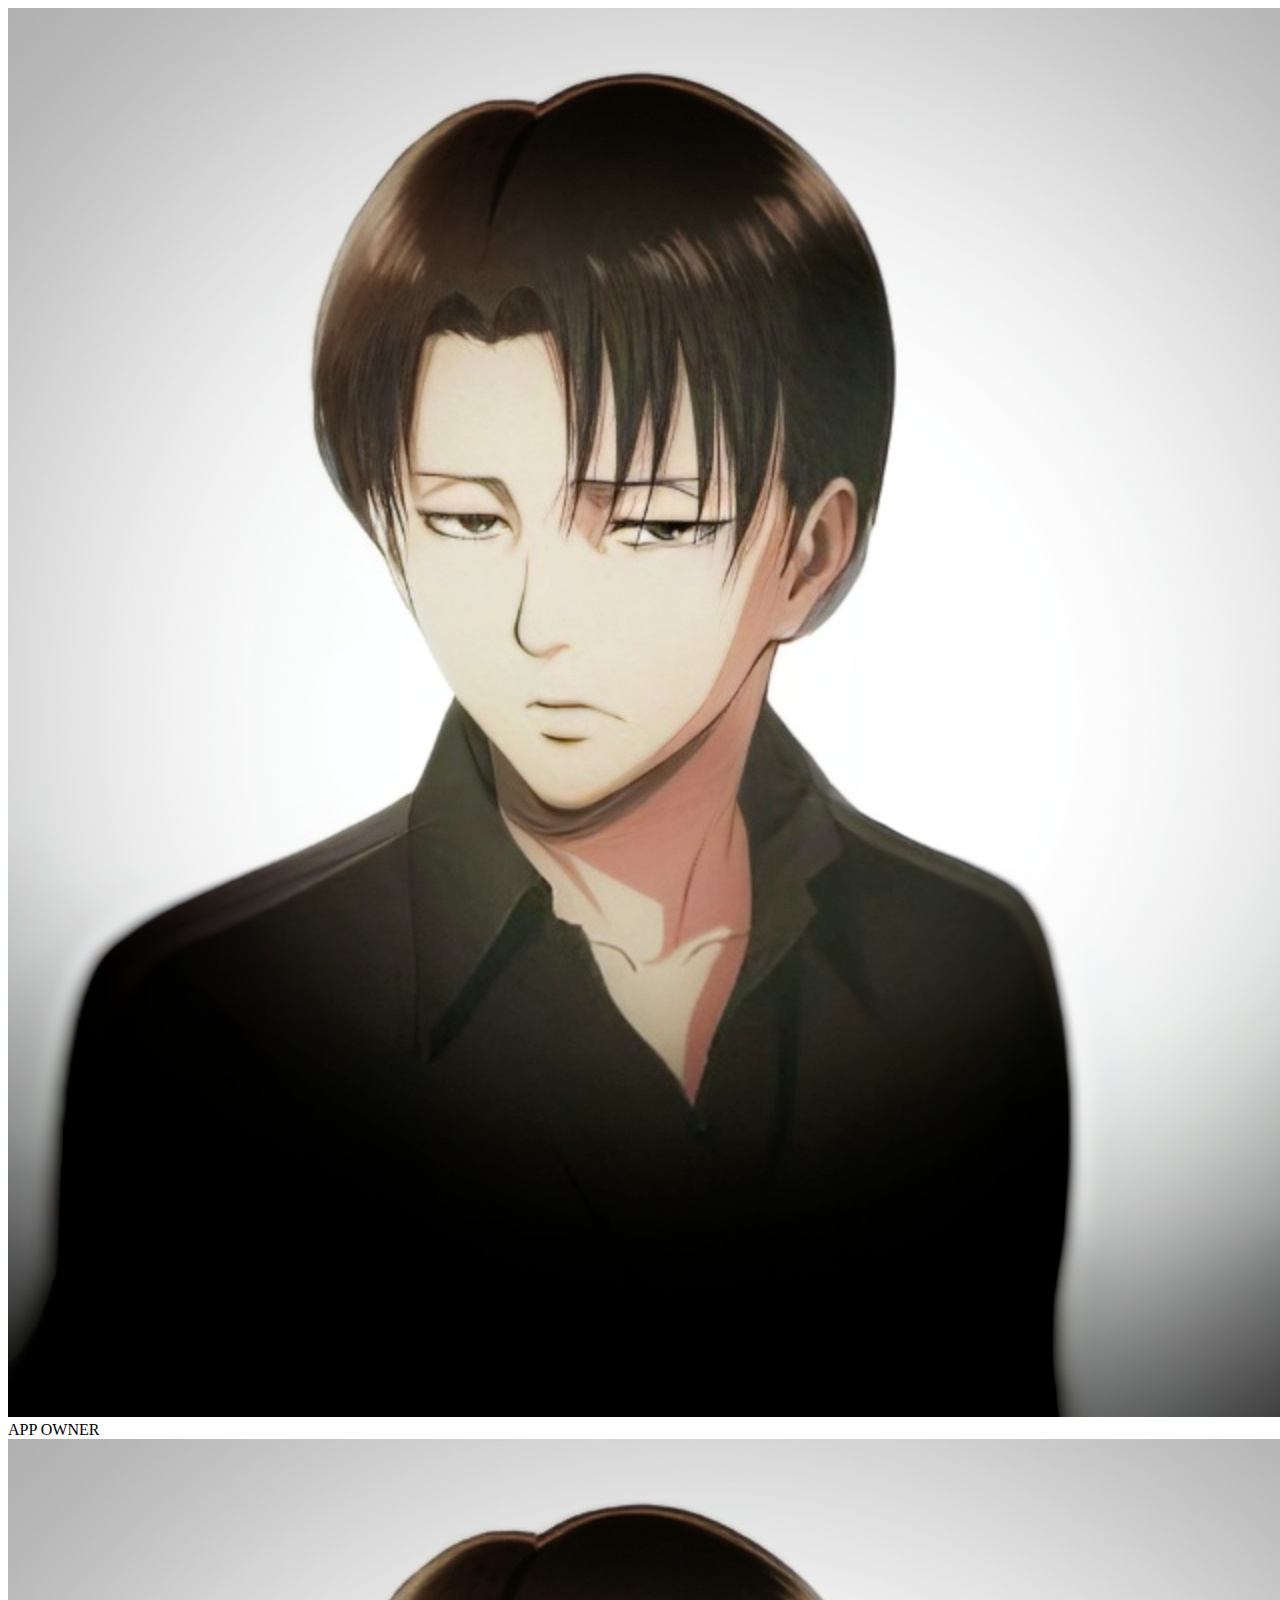
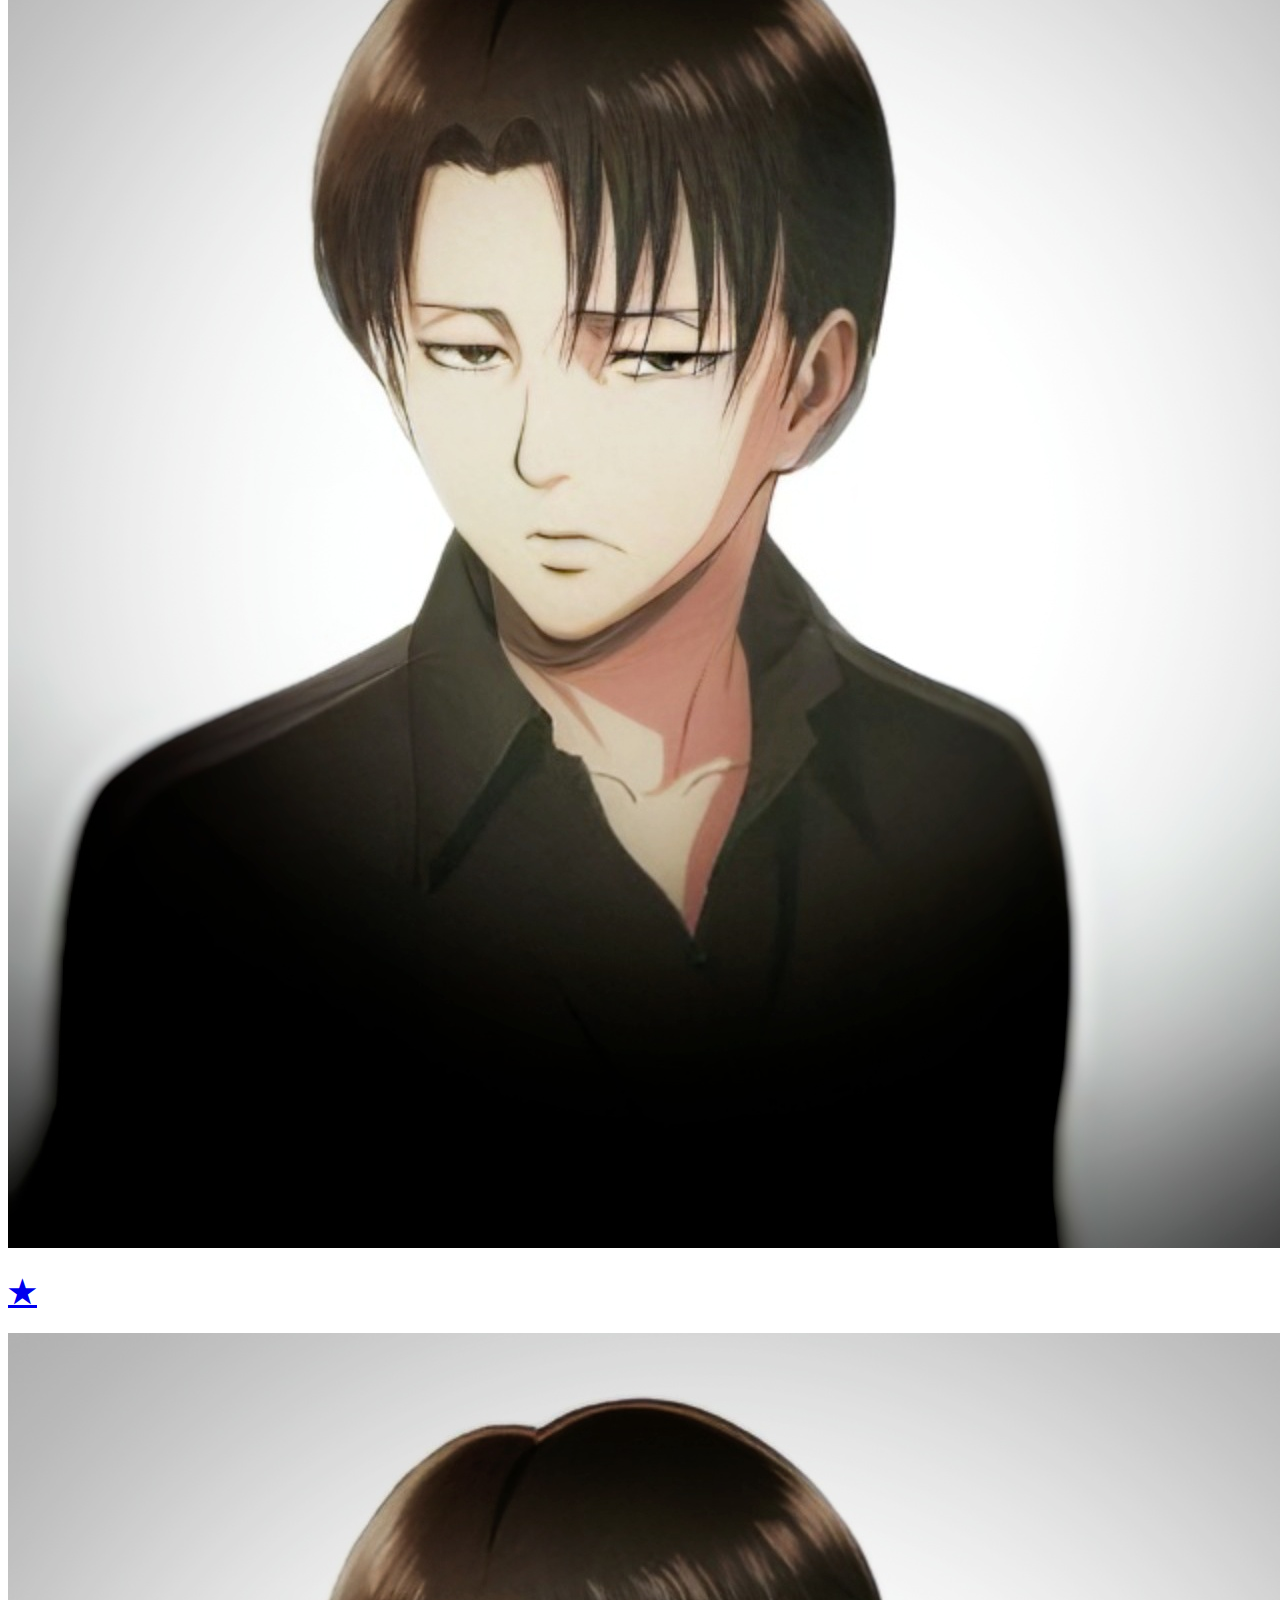
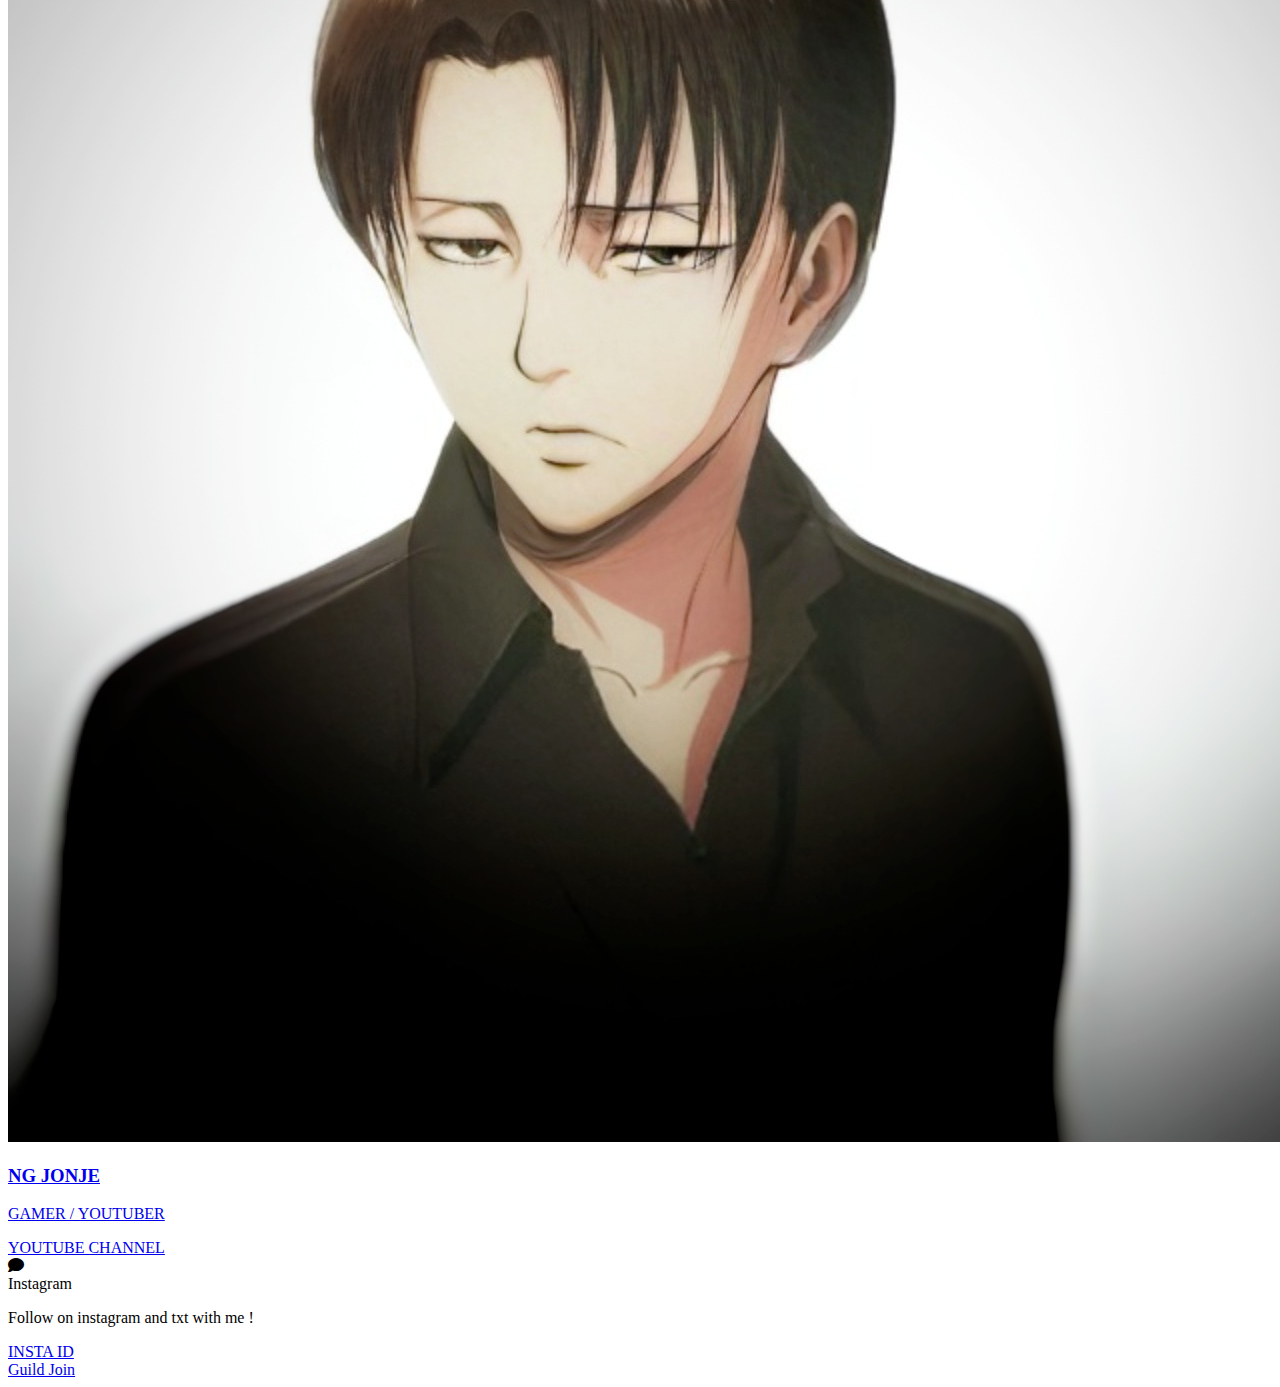
==== profile.html @ d86d6e84 "Add files via upload" ====
<!DOCTYPE html>
<html lang="en">
<head>
   <meta charset="UTF-8">
   <meta http-equiv="X-UA-Compatible" content="IE=edge">
   <meta name="viewport" content="width=device-width, initial-scale=1.0">
   <title>profile</title>

   <!-- font awesome cdn link  -->
   <link rel="stylesheet" href="https://cdnjs.cloudflare.com/ajax/libs/font-awesome/6.1.2/css/all.min.css">

   <!-- custom css file link  -->
   <link rel="stylesheet" href="style.css">

</head>
<body>
    <!-- navbar -->
    <nav class="navbar">
      <div class="logo_item">
        <img src="jonje.png" alt="jonje.exe"></i>APP OWNER
      </div>

      
      <div class="navbar_content">
      <a href="profile.html">
      <div class="user-image">
      <img src="jonje.png" id="Photo"/>
      </div>
      </nav>
      </div>
      </body>

<body>


<section class="user-profile">

   <h1 class="heading">★</h1>

   <div class="info">

      <div class="user">
         <img src="jonje.png" alt="">
         <h3>NG JONJE </h3>
         <p>GAMER / YOUTUBER</p>
         <a href="https://youtube.com/@Jonje_ff" class="inline-btn">YOUTUBE CHANNEL</a>
      </div>
   
      <div class="box-container">
   
      
         <div class="box">
            <div class="">
               <i class="fas fa-comment"></i>
               <div>
                  <span>Instagram</span>
                  <p>Follow on instagram and txt with me !</p>
               </div>
            </div>
            <a href="https://instagram.com/jonje.exe?utm_source=qr&igshid=MzNlNGNkZWQ4Mg%3D%3D" class="inline-btn">INSTA ID</a>
         </div>
   <div class="box">
   <div class="flex">
 
   </div>
   <a href="#" class="inline-btn">Guild Join</a>
   </div>
   
      </div>
   </div>

</section>
















<!-- custom js file link  -->
<script src="js/script.js"></script>

   
</body>
</html>
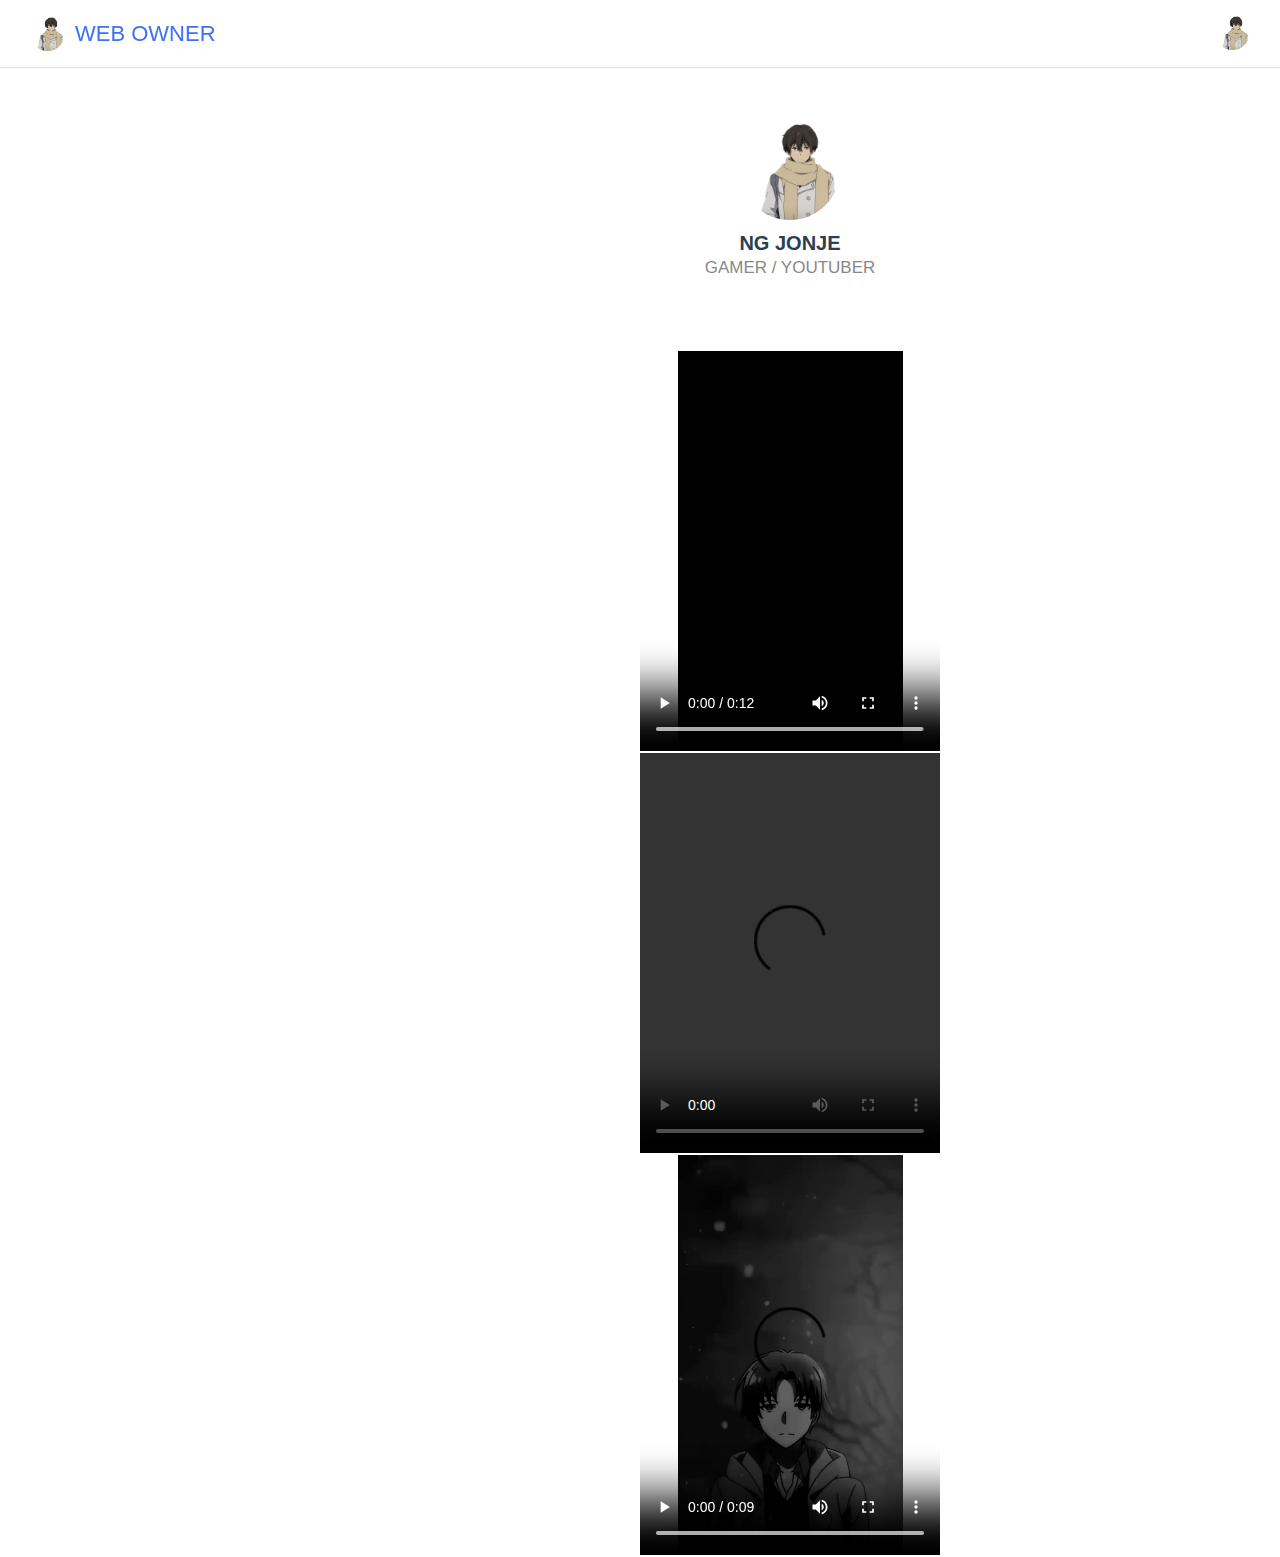
==== commit 412ba92a: "Add files via upload" ====
--- a/profile.html
+++ b/profile.html
@@ -17,12 +17,12 @@
     <!-- navbar -->
     <nav class="navbar">
       <div class="logo_item">
-        <img src="jonje.png" alt="jonje.exe"></i>APP OWNER
+        <img src="jonje.png" alt="jonje.exe"></i>WEB OWNER
       </div>
 
       
       <div class="navbar_content">
-      <a href="profile.html">
+      <a href="profile.html"></a>
       <div class="user-image">
       <img src="jonje.png" id="Photo"/>
       </div>
@@ -40,36 +40,37 @@
    <div class="info">
 
       <div class="user">
-         <img src="jonje.png" alt="">
+         <img src="jonje.png" alt="jonje">
          <h3>NG JONJE </h3>
          <p>GAMER / YOUTUBER</p>
-         <a href="https://youtube.com/@Jonje_ff" class="inline-btn">YOUTUBE CHANNEL</a>
+         </div>
       </div>
    
-      <div class="box-container">
-   
-      
-         <div class="box">
-            <div class="">
-               <i class="fas fa-comment"></i>
-               <div>
-                  <span>Instagram</span>
-                  <p>Follow on instagram and txt with me !</p>
-               </div>
-            </div>
-            <a href="https://instagram.com/jonje.exe?utm_source=qr&igshid=MzNlNGNkZWQ4Mg%3D%3D" class="inline-btn">INSTA ID</a>
-         </div>
-   <div class="box">
-   <div class="flex">
- 
-   </div>
-   <a href="#" class="inline-btn">Guild Join</a>
-   </div>
-   
-      </div>
-   </div>
+</section>
+</center>
 
-</section>
+
+
+<center><body>
+<video width="300" height="400" controls>
+  <source src="jonje.mp4" type="video/mp4">
+  </video>
+</body>
+</center>
+
+<center><body>
+<video width="300" height="400" controls>
+  <source src="jonje2.mp4" type="video/mp4">
+  </video>
+</body>
+</center>
+
+<center><body>
+<video width="300" height="400" controls>
+  <source src="jonje3.mp4" type="video/mp4">
+  </video>
+</body>
+</center>
 
 
 
@@ -86,9 +87,6 @@
 
 
 
-<!-- custom js file link  -->
-<script src="js/script.js"></script>
-
    
 </body>
 </html>--- a/style.css
+++ b/style.css
@@ -0,0 +1,1341 @@
+@import url('https://fonts.googleapis.com/css2?family=Nunito:wght@200;300;400;500;600;700&display=swap');
+
+:root{
+   --main-color:#8e44ad;
+   --red:#e74c3c;
+   --orange:#f39c12;
+   --light-color:#888;
+   --light-bg:#eee;
+   --black:#2c3e50;
+   --white:#fff;
+   --border:.1rem solid rgba(0,0,0,.2);
+}
+/* Import Google font - Poppins */
+@import url("https://fonts.googleapis.com/css2?family=Poppins:wght@200;300;400;500;600;700&display=swap");
+* {
+  margin: 0;
+  padding: 0;
+  box-sizing: border-box;
+  font-family: "Poppins", sans-serif;
+}
+:root {
+  --white-color: #fff;
+  --blue-color: #4070f4;
+  --grey-color: #707070;
+  --grey-color-light: #aaa;
+}
+
+
+/* navbar */
+.navbar {
+  position: fixed;
+  top: 0;
+  width: 100%;
+  left: 0;
+  background-color: var(--white-color);
+  display: flex;
+  align-items: center;
+  justify-content: space-between;
+  padding: 15px 30px;
+  z-index: 1000;
+  box-shadow: 0 0 2px var(--grey-color-light);
+}
+.logo_item {
+  display: flex;
+  align-items: center;
+  column-gap: 10px;
+  font-size: 22px;
+  font-weight: 500;
+  color: var(--blue-color);
+}
+.navbar img {
+  width: 35px;
+  height: 35px;
+  object-fit: cover;
+  border-radius: 50%;
+}
+
+*{
+   font-family: 'Nunito', sans-serif;
+   margin:0; padding:0;
+   box-sizing: border-box;
+   outline: none; border:none;
+   text-decoration: none;
+}
+
+*::selection{
+   background-color: var(--main-color);
+   color:#fff;
+}
+
+html{
+   font-size: 62.5%;
+   overflow-x: hidden;
+}
+
+html::-webkit-scrollbar{
+   width: 1rem;
+   height: .5rem;
+}
+
+html::-webkit-scrollbar-track{
+   background-color: transparent;
+}
+
+html::-webkit-scrollbar-thumb{
+   background-color: var(--main-color);
+}
+
+body{
+   background-color: var(--light-bg);
+   padding-left: 30rem;
+}
+
+
+body.active{
+   padding-left: 0;
+}
+
+section{
+   padding:2rem;
+   margin: 0 auto;
+   max-width: 1200px;
+}
+
+.heading{
+   font-size: 2.5rem;
+   color:var(--black);
+   margin-bottom: 2.5rem;
+   border-bottom: var(--border);
+   padding-bottom: 1.5rem;
+   text-transform: capitalize;
+}
+
+.inline-btn,
+.inline-option-btn,
+.inline-delete-btn,
+.btn,
+.delete-btn,
+.option-btn{
+   border-radius: .5rem;
+   color:#fff;
+   font-size: 1.8rem;
+   cursor: pointer;
+   text-transform: capitalize;
+   padding:1rem 3rem;
+   text-align: center;
+   margin-top: 1rem;
+}
+
+.btn,
+.delete-btn,
+.option-btn{
+   display: block;
+   width: 100%;
+}
+
+.inline-btn,
+.inline-option-btn,
+.inline-delete-btn{
+   display: inline-block;
+}
+
+.btn,
+.inline-btn{
+   background-color: var(--main-color);
+}
+
+.option-btn,
+.inline-option-btn{
+   background-color:var(--orange);
+}
+
+.delete-btn,
+.inline-delete-btn{
+   background-color: var(--red);
+}
+
+.inline-btn:hover,
+.inline-option-btn:hover,
+.inline-delete-btn:hover,
+.btn:hover,
+.delete-btn:hover,
+.option-btn:hover{
+   background-color: var(--black);
+   color: var(--white);
+}
+
+.flex-btn{
+   display: flex;
+   gap: 1rem;
+}
+
+.header{
+   position: sticky;
+   top:0; left:0; right: 0;
+   background-color: var(--white);
+   z-index: 1000;
+   border-bottom: var(--border);
+}
+
+.header .flex{
+   display: flex;
+   align-items: center;
+   justify-content: space-between;
+   position: relative;
+   padding: 1.5rem 2rem;
+}
+
+.header .flex .logo{
+   font-size: 2.5rem;
+   color: var(--black);
+}
+
+
+
+.header .flex .icons div{
+   font-size: 2rem;
+   color:var(--black);
+   background-color: var(--light-bg);
+   border-radius: .5rem;
+   height: 4.5rem;
+   width: 4.5rem;
+   line-height: 4.5rem;
+   cursor: pointer;
+   text-align: center;
+   margin-left: .7rem;
+}
+
+.header .flex .icons div:hover{
+   background-color: var(--black);
+   color:var(--white);
+}
+
+.header .flex .profile{
+   position: absolute;
+   top:120%; right: 2rem;
+   background-color: var(--white);
+   border-radius: .5rem;
+   padding: 1.5rem;
+   text-align: center;
+   overflow: hidden;
+   transform-origin: top right;
+   transform: scale(0);
+   transition: .2s linear;
+   width: 30rem;
+}
+
+.header .flex .profile .image{
+   height: 10rem;
+   width: 10rem;
+   border-radius: 50%;
+   object-fit: contain;
+   margin-bottom: 1rem;
+}
+
+.header .flex .profile .name{
+   font-size: 2rem;
+   color:var(--black);
+   overflow: hidden;
+   text-overflow: ellipsis;
+   white-space: nowrap;
+}
+
+.header .flex .profile .role{
+   font-size: 1.8rem;
+   color: var(--light-color);
+}
+
+
+.home-grid .box-container{
+   display: grid;
+   grid-template-columns: repeat(auto-fit, 27.5rem);
+   gap:1.5rem;
+   justify-content: center;
+   align-items: flex-start;
+}
+
+.home-grid .box-container .box{
+   background-color: var(--white);
+   border-radius: .5rem;
+   padding:2rem;
+}
+
+.home-grid .box-container .box .title{
+   font-size: 2rem;
+   color: var(--black);
+   text-transform: capitalize;
+}
+
+.home-grid .box-container .box .flex{
+   display: flex;
+   flex-wrap: wrap;
+   gap: 1.5rem;
+   margin-top: 2rem;
+}
+
+.home-grid .box-container .flex a{
+   background-color: var(--light-bg);
+   border-radius: .5rem;
+   padding: 1rem 1.5rem;
+   font-size: 1.5rem;
+}
+
+.home-grid .box-container .flex a i{
+   margin-right: 1rem;
+   color:var(--black);
+}
+
+.home-grid .box-container .flex a span{
+   color:var(--light-color);
+}
+
+.home-grid .box-container .flex a:hover{
+   background-color: var(--black);
+}
+
+.home-grid .box-container .flex a:hover span{
+   color:var(--white);
+}
+
+.home-grid .box-container .flex a:hover i{
+   color:var(--white);
+}
+
+.home-grid .box-container .tutor{
+   padding: 1rem 0;
+   font-size: 1.8rem;
+   color:var(--light-color);
+   line-height: 2;
+}
+
+.home-grid .box-container .likes{
+   color:var(--light-color);
+   font-size: 1.7rem;
+   margin-top: 1.5rem;
+}
+
+.home-grid .box-container .likes span{
+   color:var(--main-color);
+}
+
+.about .row{
+   display: flex;
+   align-items: center;
+   flex-wrap: wrap;
+   gap:1.5rem;
+}
+
+.about .row .image{
+   flex: 1 1 40rem;
+}
+
+.about .row .image img{
+   width: 100%;
+   height: 50rem;
+}
+
+.about .row .content{
+   flex: 1 1 40rem;
+}
+
+.about .row .content p{
+   font-size: 1.7rem;
+   line-height: 2;
+   color: var(--light-color);
+   padding: 1rem 0;
+}
+
+.about .row .content h3{
+   font-size: 3rem;
+   color:var(--black);
+   text-transform: capitalize;
+}
+
+.about .box-container{
+   display: grid;
+   grid-template-columns: repeat(auto-fit, minmax(27rem, 1fr));
+   gap:1.5rem;
+   justify-content: center;
+   align-items: flex-start;
+   margin-top: 3rem;
+}
+
+.about .box-container .box{
+   border-radius: .5rem;
+   background-color: var(--white);
+   padding: 2rem;
+   display: flex;
+   align-items: center;
+   gap: 2.5rem;
+}
+
+.about .box-container .box i{
+   font-size: 4rem;
+   color: var(--main-color);
+}
+
+.about .box-container .box h3{
+   font-size: 2.5rem;
+   color: var(--black);
+   margin-bottom: .3rem;
+}
+
+.about .box-container .box p{
+   font-size: 1.7rem;
+   color:var(--light-color);
+}
+
+.reviews .box-container{
+   display: grid;
+   grid-template-columns: repeat(auto-fit, minmax(30rem, 1fr));
+   gap:1.5rem;
+   justify-content: center;
+   align-items: flex-start;
+}
+
+.reviews .box-container .box{
+   border-radius: .5rem;
+   background-color: var(--white);
+   padding: 2rem;
+}
+
+.reviews .box-container .box p{
+   line-height: 1.7;
+   font-size: 1.7rem;
+   color: var(--light-color);
+}
+
+.reviews .box-container .box .student{
+   margin-top: 2rem;
+   display: flex;
+   align-items: center;
+   gap: 1.5rem;
+}
+
+.reviews .box-container .box .student img{
+   height: 5rem;
+   width: 5rem;
+   object-fit: cover;
+   border-radius: 50%;
+}
+
+.reviews .box-container .box .student h3{
+   font-size: 2rem;
+   color: var(--black);
+   margin-bottom: .3rem;
+}
+
+.reviews .box-container .box .student .stars{
+   font-size: 1.5rem;
+   color:var(--orange);
+}
+
+.courses .box-container{
+   display: grid;
+   grid-template-columns: repeat(auto-fit, minmax(30rem, 1fr));
+   gap:1.5rem;
+   justify-content: center;
+   align-items: flex-start;
+}
+
+.courses .box-container .box{
+   border-radius: .5rem;
+   background-color: var(--white);
+   padding: 2rem;
+}
+
+.courses .box-container .box .tutor{
+   display: flex;
+   align-items: center;
+   gap: 1.5rem;
+   margin-bottom: 2.5rem;
+}
+
+.courses .box-container .box .tutor img{
+   height: 5rem;
+   width: 5rem;
+   border-radius: 50%;
+   object-fit: cover;
+}
+
+.courses .box-container .box .tutor h3{
+   font-size: 1.8rem;
+   color: var(--black);
+   margin-bottom: .2rem;
+}
+
+.courses .box-container .box .tutor span{
+   font-size: 1.3rem;
+   color:var(--light-color);
+}
+
+.courses .box-container .box .thumb{
+   position: relative;
+}
+
+.courses .box-container .box .thumb span{
+   position: absolute;
+   top:1rem; left: 1rem;
+   border-radius: .5rem;
+   padding: .5rem 1.5rem;
+   background-color: rgba(0,0,0,.3);
+   color: #fff;
+   font-size: 1.5rem;
+}
+
+.courses .box-container .box .thumb img{
+   width: 100%;
+   height: 30rem;
+   object-fit: cover;
+   border-radius: .5rem;
+}
+
+.courses .box-container .box .title{
+   font-size: 2rem;
+   color: var(--black);
+   padding-bottom: .5rem;
+   padding-top: 1rem;
+}
+
+.courses .more-btn{
+   text-align: center;
+   margin-top: 2rem;
+}
+
+.playlist-details .row{
+   display: flex;
+   align-items: flex-end;
+   gap:3rem;
+   flex-wrap: wrap;
+   background-color: var(--white);
+   padding: 2rem;
+}
+
+.playlist-details .row .column{
+   flex: 1 1 40rem;
+}
+
+.playlist-details .row .column .save-playlist{
+   margin-bottom: 1.5rem;
+}
+
+.playlist-details .row .column .save-playlist button{
+   border-radius: .5rem;
+   background-color: var(--light-bg);
+   padding:1rem 1.5rem;
+   cursor: pointer;
+}
+
+.playlist-details .row .column .save-playlist button i{
+   font-size: 2rem;
+   color:var(--black);
+   margin-right: .8rem;
+}
+
+.playlist-details .row .column .save-playlist button span{
+   font-size: 1.8rem;
+   color:var(--light-color);
+}
+
+.playlist-details .row .column .save-playlist button:hover{
+   background-color: var(--black);
+}
+
+.playlist-details .row .column .save-playlist button:hover i{
+   color:var(--white);
+}
+
+.playlist-details .row .column .save-playlist button:hover span{
+   color:var(--white);
+}
+
+.playlist-details .row .column .thumb{
+   position: relative;
+}
+
+.playlist-details .row .column .thumb span{
+   font-size: 1.8rem;
+   color: #fff;
+   background-color: rgba(0,0,0,.3);
+   border-radius: .5rem;
+   position: absolute;
+   top: 1rem; left: 1rem;
+   padding: .5rem 1.5rem;
+}
+
+.playlist-details .row .column .thumb img{
+   height: 30rem;
+   width: 357%;
+   object-fit: cover;
+   border-radius: .6rem;
+}
+
+.playlist-details .row .column .tutor{
+   display: flex;
+   align-items: center;
+   gap: 2rem;
+   margin-bottom: 2rem;
+}
+
+.playlist-details .row .column .tutor img{
+   height: 7rem;
+   width: 7rem;
+   border-radius: 50%;
+   object-fit: cover;
+}
+
+.playlist-details .row .column .tutor h3{
+   font-size: 2rem;
+   color:var(--black);
+   margin-bottom: .2rem;
+}
+
+.playlist-details .row .column .tutor span{
+   font-size: 1.5rem;
+   color: var(--light-color);
+}
+
+.playlist-details .row .column .details h3{
+   font-size: 2rem;
+   color: var(--black);
+   text-transform: capitalize;
+}
+
+.playlist-details .row .column .details p{
+   padding: 1rem 0;
+   line-height: 2;
+   font-size: 1.8rem;
+   color: var(--light-color);
+}
+
+.playlist-videos .box-container{
+   display: grid;
+   grid-template-columns: repeat(auto-fit, minmax(30rem, 1fr));
+   gap:1.5rem;
+   justify-content: center;
+   align-items: flex-start;
+}
+
+.playlist-videos .box-container .box{
+   background-color: var(--white);
+   border-radius: .5rem;
+   padding: 2rem;
+   position: relative;
+}
+
+.playlist-videos .box-container .box i{
+   position: absolute;
+   top: 2rem; left: 2rem; right: 2rem;
+   height: 30rem;
+   border-radius: .5rem;
+   background-color: rgba(0,0,0,.3);
+   display: flex;
+   align-items: center;
+   justify-content: center;
+   font-size: 5rem;
+   color: #fff;
+   display: none;
+}
+
+.playlist-videos .box-container .box:hover i{
+   display: flex;
+}
+
+.playlist-videos .box-container .box img{
+   width: 200%;
+   height: 20rem;
+   object-fit: cover;
+   border-radius: .5rem;
+}
+
+.playlist-videos .box-container .box h3{
+   margin-top: 1.5rem;
+   font-size: 1.8rem;
+   color: var(--black);
+}
+
+.playlist-videos .box-container .box:hover h3{
+   color: var(--main-color);
+}
+
+.watch-video .video-container{
+   background-color: var(--white);
+   border-radius: .5rem;
+   padding: 2rem;
+}
+
+.watch-video .video-container .video{
+   position: relative;
+   margin-bottom: 1.5rem;
+}
+
+.watch-video .video-container .video video{
+   border-radius: .5rem;
+   width: 100%;
+   object-fit: contain;
+   background-color: #000;
+}
+
+.watch-video .video-container .title{
+   font-size: 2rem;
+   color: var(--black);
+}
+
+.watch-video .video-container .info{
+   display: flex;
+   margin-top: 1.5rem;
+   margin-bottom: 2rem;
+   border-bottom: var(--border);
+   padding-bottom: 1.5rem;
+   gap: 2.5rem;
+   align-items: center;
+}
+
+.watch-video .video-container .info p{
+   font-size: 1.6rem;
+}
+
+.watch-video .video-container .info p span{
+   color: var(--light-color);
+}
+
+.watch-video .video-container .info i{
+   margin-right: 1rem;
+   color: var(--main-color);
+}
+
+.watch-video .video-container .tutor{
+   display: flex;
+   align-items: center;
+   gap: 2rem;
+   margin-bottom: 1rem;
+}
+
+.watch-video .video-container .tutor img{
+   border-radius: 50%;
+   height: 5rem;
+   width: 5rem;
+   object-fit: cover;
+}
+
+.watch-video .video-container .tutor h3{
+   font-size: 2rem;
+   color: var(--black);
+   margin-bottom: .2rem;
+}
+
+.watch-video .video-container .tutor span{
+   font-size: 1.5rem;
+   color: var(--light-color);
+}
+
+.watch-video .video-container .flex{
+   display: flex;
+   align-items: center;
+   justify-content: space-between;
+   gap: 1.5rem;
+}
+
+.watch-video .video-container .flex button{
+   border-radius: .5rem;
+   padding: 1rem 1.5rem;
+   font-size: 1.8rem;
+   cursor: pointer;
+   background-color: var(--light-bg);
+}
+
+.watch-video .video-container .flex button i{
+   margin-right: 1rem;
+   color: var(--black);
+}
+
+.watch-video .video-container .flex button span{
+   color: var(--light-color);
+}
+
+.watch-video .video-container .flex button:hover{
+   background-color: var(--black);
+}
+
+.watch-video .video-container .flex button:hover i{
+   color: var(--white);
+}
+
+.watch-video .video-container .flex button:hover span{
+   color: var(--white);
+}
+
+.watch-video .video-container .description{
+   line-height: 1.5;
+   font-size: 1.7rem;
+   color: var(--light-color);
+   margin-top: 2rem;
+}
+
+.comments .add-comment{
+   background-color: var(--white);
+   border-radius: .5rem;
+   padding: 2rem;
+   margin-bottom: 3rem;
+}
+
+.comments .add-comment h3{
+   font-size: 2rem;
+   color: var(--black);
+   margin-bottom: 1rem;
+}
+
+.comments .add-comment textarea{
+   height: 20rem;
+   resize: none;
+   background-color: var(--light-bg);
+   border-radius: .5rem;
+   border: var(--border);
+   padding: 1.4rem;
+   font-size: 1.8rem;
+   color: var(--black);
+   width: 100%;
+   margin: .5rem 0;
+}
+
+.comments .box-container{
+   display: grid;
+   gap: 2.5rem;
+   background-color: var(--white);
+   padding: 2rem;
+   border-radius: .5rem;
+}
+
+.comments .box-container .box .user{
+   display: flex;
+   align-items: center;
+   gap: 1.5rem;
+   margin-bottom: 2rem;
+}
+
+.comments .box-container .box .user img{
+   height: 5rem;
+   width: 5rem;
+   border-radius: 50%;
+}
+
+.comments .box-container .box .user h3{
+   font-size: 2rem;
+   color: var(--black);
+   margin-bottom: .2rem;
+}
+
+.comments .box-container .box .user span{
+   font-size: 1.5rem;
+   color: var(--light-color);
+}
+
+.comments .box-container .box .comment-box{
+   border-radius: .5rem;
+   background-color: var(--light-bg);
+   padding:1rem 1.5rem;
+   white-space: pre-line;
+   margin: .5rem 0;
+   font-size: 1.8rem;
+   color: var(--black);
+   line-height: 1.5;
+   position: relative;
+   z-index: 0;
+}
+
+.comments .box-container .box .comment-box::before{
+   content: '';
+   position: absolute;
+   top: -1rem; left: 1.5rem;
+   background-color: var(--light-bg);
+   height: 1.2rem;
+   width: 2rem;
+   clip-path: polygon(50% 0%, 0% 100%, 100% 100%);
+}
+
+.teachers .search-tutor{
+   margin-bottom: 2rem;
+   border-radius: .5rem;
+   background-color: var(--white);
+   padding: 1.5rem 2rem;
+   display: flex;
+   align-items: center;
+   gap: 1.5rem;
+}
+
+.teachers .search-tutor input{
+   width: 100%;
+   background: none;
+   font-size: 1.8rem;
+   color: var(--black);
+}
+
+.teachers .search-tutor button{
+   font-size: 2rem;
+   color: var(--black);
+   cursor: pointer;
+   background:none;
+}
+
+.teachers .search-tutor button:hover{
+   color: var(--main-color);
+}
+
+.teachers .box-container{
+   display: grid;
+   grid-template-columns: repeat(auto-fit, minmax(30rem, 1fr));
+   gap:1.5rem;
+   justify-content: center;
+   align-items: flex-start;
+}
+
+.teachers .box-container .box{
+   background-color: var(--white);
+   border-radius: .5rem;
+   padding: 2rem;
+}
+
+.teachers .box-container .offer{
+   text-align: center;
+}
+
+.teachers .box-container .offer h3{
+   font-size: 2.5rem;
+   color: var(--black);
+   text-transform: capitalize;
+   padding-bottom: .5rem;
+}
+
+.teachers .box-container .offer p{
+   line-height: 1.7;
+   padding: .5rem 0;
+   color: var(--light-color);
+   font-size: 1.7rem;
+}
+
+.teachers .box-container .box .tutor{
+   display: flex;
+   align-items: center;
+   gap:2rem;
+   margin-bottom: 1.5rem;
+}
+
+.teachers .box-container .box .tutor img{
+   height: 5rem;
+   width: 5rem;
+   border-radius: 50%;
+}
+
+.teachers .box-container .box .tutor h3{
+   font-size: 2rem;
+   color: var(--black);
+   margin-bottom: .2rem;
+}
+
+.teachers .box-container .box .tutor span{
+   font-size: 1.6rem;
+   color: var(--light-color);
+}
+
+.teachers .box-container .box p{
+   padding: .5rem 0;
+   font-size: 1.7rem;
+   color: var(--light-color);
+}
+
+.teachers .box-container .box p span{
+   color: var(--main-color);
+}
+
+.teacher-profile .details{
+   text-align: center;
+   background-color: var(--white);
+   border-radius: .5rem;
+   padding: 2rem;
+}
+
+.teacher-profile .details .tutor img{
+   height: 10rem;
+   width: 10rem;
+   border-radius: 50%;
+   object-fit: cover;
+   margin-bottom: 1rem;
+}
+
+.teacher-profile .details .tutor h3{
+   font-size: 2rem;
+   color: var(--black);
+}
+
+.teacher-profile .details .tutor span{
+   color: var(--light-color);
+   font-size: 1.7rem;
+}
+
+.teacher-profile .details .flex{
+   display: flex;
+   flex-wrap: wrap;
+   gap: 1.5rem;
+   margin-top: 2rem;
+}
+
+.teacher-profile .details .flex p{
+   flex: 1 1 20rem;
+   border-radius: .5rem;
+   background-color: var(--light-bg);
+   padding: 1.2rem 2rem;
+   font-size: 1.8rem;
+   color: var(--light-color);
+}
+
+.teacher-profile .details .flex p span{
+   color: var(--main-color);
+}
+
+.user-profile .info{
+   background-color: var(--white);
+   border-radius: .5rem;
+   padding: 2rem;
+}
+
+.user-profile .info .user{
+   text-align: center;
+   margin-bottom: 2rem;
+   padding: 1rem;
+}
+
+.user-profile .info .user img{
+   height: 10rem;
+   width: 10rem;
+   border-radius: 50%;
+   object-fit: cover;
+   margin-bottom: 1rem;
+}
+
+.user-profile .info .user h3{
+   font-size: 2rem;
+   color: var(--black);
+}
+
+.user-profile .info .user p{
+   font-size: 1.7rem;
+   color: var(--light-color);
+   padding: .3rem 0;
+}
+
+.user-profile .info .box-container{
+   display: flex;
+   flex-wrap: wrap;
+   gap: 1.5rem;
+}
+
+.user-profile .info .box-container .box{
+   background-color: var(--light-bg);
+   border-radius: .5rem;
+   padding: 2rem;
+   flex: 1 1 25rem;
+}
+
+.user-profile .info .box-container .box .flex{
+   display: flex;
+   align-items: center;
+   gap: 2rem;
+   margin-bottom: 1rem;
+}
+
+.user-profile .info .box-container .box .flex i{
+   font-size:2rem;
+   color: var(--white);
+   background-color: var(--black);
+   text-align: center;
+   border-radius: .5rem;
+   height: 5rem;
+   width: 5rem;
+   line-height: 4.9rem;
+}
+
+.user-profile .info .box-container .box .flex span{
+   font-size: 2.5rem;
+   color: var(--main-color);
+}
+
+.user-profile .info .box-container .box .flex p{
+   color: var(--light-color);
+   font-size: 1.7rem;
+}
+
+.contact .row{
+   display: flex;
+   align-items: center;
+   flex-wrap: wrap;
+   gap: 1.5rem;
+}
+
+.contact .row .image{
+   flex: 1 1 50rem;
+}
+
+.contact .row .image img{
+   width: 100%;
+}
+
+.contact .row form{
+   flex: 1 1 30rem;
+   background-color: var(--white);
+   padding: 2rem;
+   text-align: center;
+}
+
+.contact .row form h3{
+   margin-bottom: 1rem;
+   text-transform: capitalize;
+   color:var(--black);
+   font-size: 2.5rem;
+}
+
+.contact .row form .box{
+   width: 100%;
+   border-radius: .5rem;
+   background-color: var(--light-bg);
+   margin: 1rem 0;
+   padding: 1.4rem;
+   font-size: 1.8rem;
+   color: var(--black);
+}
+
+.contact .row form textarea{
+   height: 20rem;
+   resize: none;
+}
+
+.contact .box-container{
+   display: grid;
+   grid-template-columns: repeat(auto-fit, minmax(30rem, 1fr));
+   gap:1.5rem;
+   justify-content: center;
+   align-items: flex-start;
+   margin-top: 3rem;
+}
+
+.contact .box-container .box{
+   text-align: center;
+   background-color: var(--white);
+   border-radius: .5rem;
+   padding: 3rem;
+}
+
+.contact .box-container .box i{
+   font-size: 3rem;
+   color: var(--main-color);
+   margin-bottom: 1rem;
+}
+
+.contact .box-container .box h3{
+   font-size: 2rem;
+   color:var(--black);
+   margin: 1rem 0;
+}
+
+.contact .box-container .box a{
+   display: block;
+   padding-top: .5rem;
+   font-size: 1.8rem;
+   color: var(--light-color);
+}
+
+.contact .box-container .box a:hover{
+   text-decoration: underline;
+   color:var(--black);
+}
+
+.form-container{
+   min-height: calc(100vh - 20rem);
+   display: flex;
+   align-items: center;
+   justify-content: center;
+}
+
+.form-container form{
+   background-color: var(--white);
+   border-radius: .5rem;
+   padding: 2rem;
+   width: 50rem;
+}
+
+.form-container form h3{
+   font-size: 2.5rem;
+   text-transform: capitalize;
+   color: var(--black);
+   text-align: center;
+}
+
+.form-container form p{
+   font-size: 1.7rem;
+   color: var(--light-color);
+   padding-top: 1rem;
+}
+
+.form-container form p span{
+   color: var(--red);
+}
+
+.form-container form .box{
+   font-size: 1.8rem;
+   color: var(--black);
+   border-radius: .5rem;
+   padding: 1.4rem;
+   background-color: var(--light-bg);
+   width: 100%;
+   margin: 1rem 0;
+}
+
+
+
+
+
+
+.footer{
+   background-color: var(--white);
+   border-top: var(--border);
+   position: sticky;
+   bottom: 0; left: 0; right: 0;
+   text-align: center;
+   font-size: 2rem;
+   padding:2.5rem 2rem;
+   color:var(--black);
+   margin-top: 1rem;
+   z-index: 1000;
+   /* padding-bottom: 9.5rem; */
+}
+
+.footer span{
+   color:var(--main-color);
+}
+
+
+
+@media (max-width:1200px){
+
+   body{
+      padding-left: 0;
+   }
+
+   .side-bar{
+      left: -30rem;
+      transition: .2s linear;
+   }
+
+   .side-bar #close-btn{
+      display: block;
+   }
+
+   .side-bar.active{
+      left: 0;
+      box-shadow: 0 0 0 100vw rgba(0,0,0,.8);
+      border-right: 0;
+   }
+
+}
+
+@media (max-width:991px){
+
+   html{
+      font-size: 55%;
+   }
+
+}
+
+@media (max-width:768px){
+
+   #search-btn{
+      display: inline-block;
+   }
+
+   .header .flex .search-form{
+      position: absolute;
+      top: 99%; left: 0; right: 0;
+      border-top: var(--border);
+      border-bottom: var(--border);
+      background-color: var(--white);
+      border-radius: 0;
+      width: auto;
+      padding: 2rem;
+      clip-path: polygon(0 0, 100% 0, 100% 0, 0 0);
+      transition: .2s linear;
+   }
+
+   .header .flex .search-form.active{
+      clip-path: polygon(0 0, 100% 0, 100% 100%, 0 100%);
+   }
+
+}
+
+@media (max-width:450px){
+
+   html{
+      font-size: 50%;
+   }
+
+   .flex-btn{
+      gap: 0;
+      flex-flow: column;
+   }
+
+   .home-grid .box-container{
+      grid-template-columns: 1fr;
+   }
+
+   .about .row .image img{
+      height: 25rem;
+   }
+
+}
+/* ===== Google Font Import - Poppins ===== */
+@import url('https://fonts.googleapis.com/css2?family=Poppins:wght@200;300;400;500;600&display=swap');
+*{
+    margin: 0;
+    padding: 0;
+    box-sizing: border-box;
+    font-family: 'Poppins', sans-serif;
+}
+body{
+    min-height: 100vh;
+    
+    align-items: center;
+    justify-content: center;
+    background: #ffffff;
+    overflow: hidden;
+}
+.container{
+    width: 246px;
+    overflow: hidden;
+}
+.container .text{
+    position: relative;
+    color: #4070F4;
+    font-size: 30px;
+    font-weight: 600;
+}
+.container .text.first-text{
+    color: ;
+}
+.text.sec-text:before{
+    content: "";
+    position: absolute;
+    top: 0;
+    left: 0;
+    height: 100%;
+    width: 100%;
+    background-color: #ffffff;
+    border-left: 2px solid #4070F4;
+    animation: animate 4s steps(12) infinite;
+}
+@keyframes animate{
+    40%, 60%{
+        left: calc(100% + 4px);
+    }
+    100%{
+        left: 0%;
+    }
+}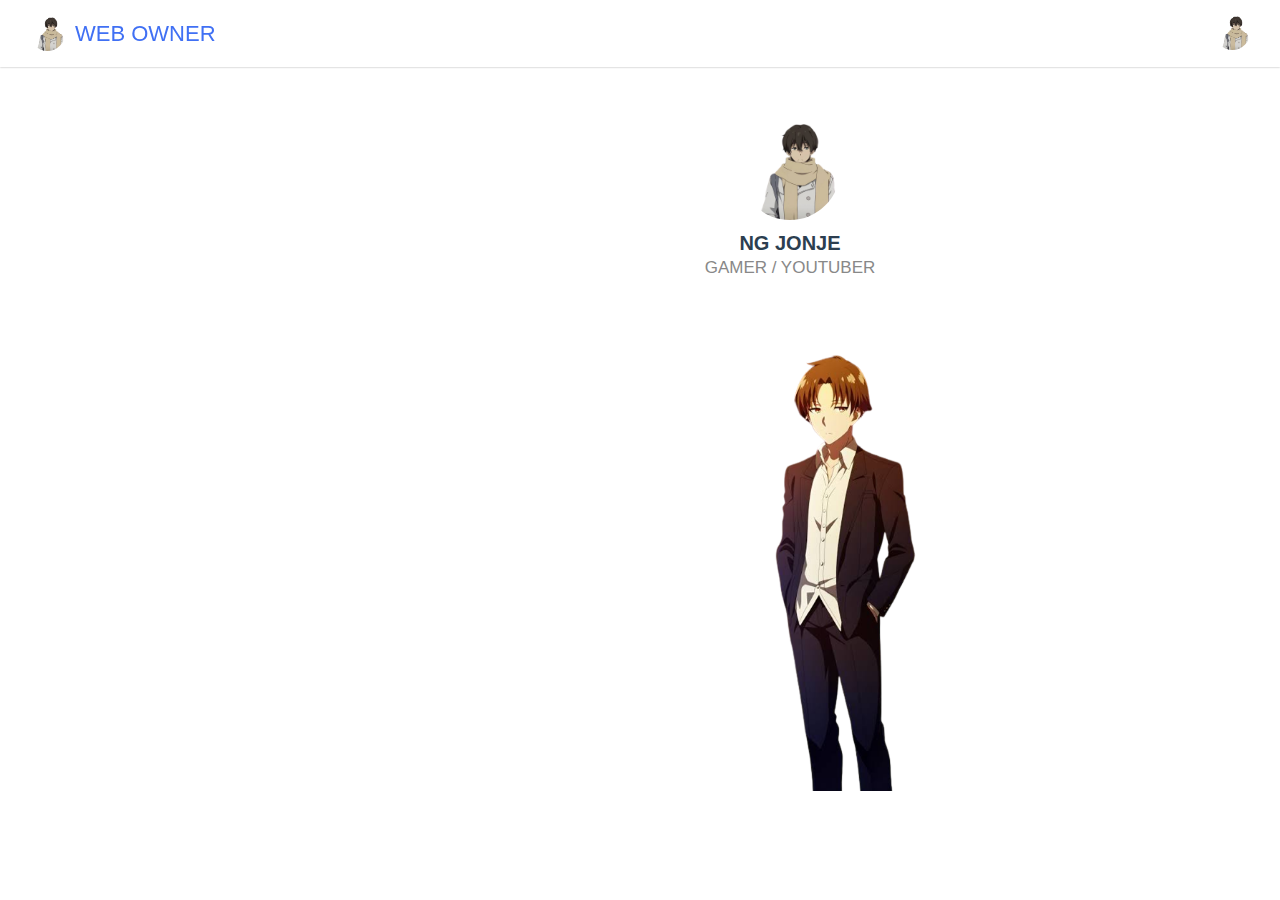
==== commit 62dce93e: "Add files via upload" ====
--- a/profile.html
+++ b/profile.html
@@ -4,7 +4,7 @@
    <meta charset="UTF-8">
    <meta http-equiv="X-UA-Compatible" content="IE=edge">
    <meta name="viewport" content="width=device-width, initial-scale=1.0">
-   <title>profile</title>
+   <title>NG JONJE PROFILE</title>
 
    <!-- font awesome cdn link  -->
    <link rel="stylesheet" href="https://cdnjs.cloudflare.com/ajax/libs/font-awesome/6.1.2/css/all.min.css">
@@ -48,36 +48,9 @@
    
 </section>
 </center>
-
-
-
 <center><body>
-<video width="300" height="400" controls>
-  <source src="jonje.mp4" type="video/mp4">
-  </video>
-</body>
-</center>
-
-<center><body>
-<video width="300" height="400" controls>
-  <source src="jonje2.mp4" type="video/mp4">
-  </video>
-</body>
-</center>
-
-<center><body>
-<video width="300" height="400" controls>
-  <source src="jonje3.mp4" type="video/mp4">
-  </video>
-</body>
-</center>
-
-
-
-
-
-
-
+<img src="id.png" alt="freefireid" width="300" height="440">
+</center></body>
 
 
 
